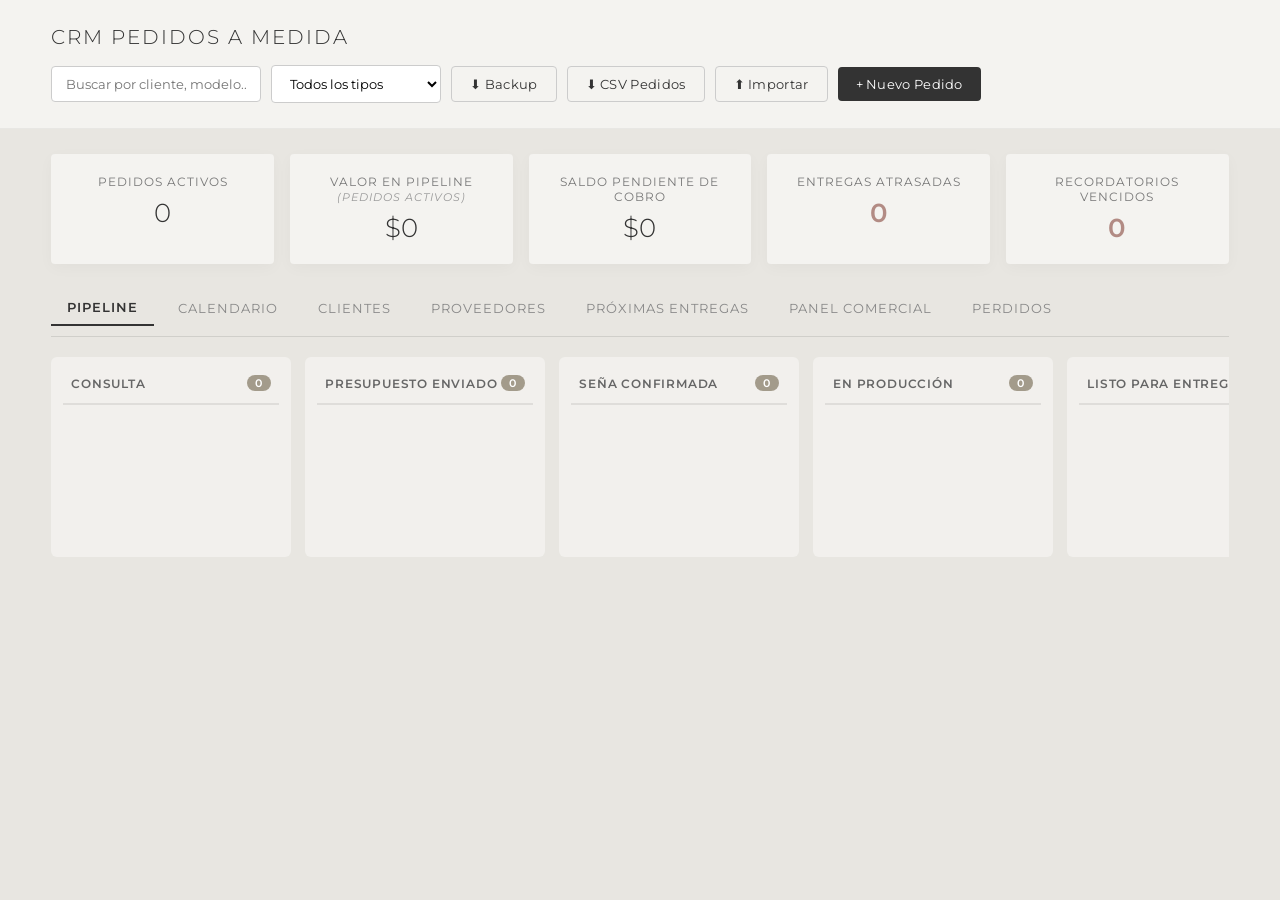
==== index.html @ 3ec6d794 "Rename crm.html to index.html" ====
<!DOCTYPE html>
<html lang="es">
<head>
<meta charset="UTF-8">
<meta name="viewport" content="width=device-width, initial-scale=1.0">
<title>CRM Pedidos a Medida — Ruma Home</title>
<link href="https://fonts.googleapis.com/css2?family=Montserrat:wght@300;400;600&display=swap" rel="stylesheet">
<link rel="stylesheet" href="crm.css">
<script src="https://cdn.jsdelivr.net/npm/chart.js"></script>
</head>
<body>

<header>
    <h1>CRM PEDIDOS A MEDIDA</h1>
    <div class="header-actions">
        <input type="text" id="buscador" placeholder="Buscar por cliente, modelo...">
        <select id="filtro-tipo">
            <option value="ALL">Todos los tipos</option>
            <option value="sillon">Sillones</option>
            <option value="mueble">Muebles a Medida</option>
        </select>
        <button class="btn-secundario" onclick="exportarBackupJSON()" title="Descarga todos los datos del CRM en un archivo. Sirve como respaldo o para pasarlo a otra computadora.">⬇ Backup</button>
        <button class="btn-secundario" onclick="exportarPedidosCSV()" title="Descarga la lista de pedidos en un archivo para abrir en Excel.">⬇ CSV Pedidos</button>
        <label class="btn-secundario" style="cursor:pointer;" title="Restaura un backup exportado antes. Reemplaza todos los datos actuales.">
            ⬆ Importar<input type="file" accept=".json" style="display:none;" onchange="importarBackup(this)">
        </label>
        <button class="btn-primario" onclick="abrirModalNuevoPedido()">+ Nuevo Pedido</button>
    </div>
</header>

<main>
    <div class="kpi-container" id="kpi-container">
        <div class="kpi-card clickable" onclick="abrirDetalleKpi('activos')">
            <h3>Pedidos Activos</h3>
            <p id="kpi-activos">0</p>
        </div>
        <div class="kpi-card clickable" onclick="abrirDetalleKpi('activos')">
            <h3>Valor en Pipeline <span class="hint-text">(pedidos activos)</span></h3>
            <p id="kpi-valor-pipeline">$0</p>
        </div>
        <div class="kpi-card clickable" onclick="abrirDetalleKpi('saldo')">
            <h3>Saldo Pendiente de Cobro</h3>
            <p id="kpi-saldo-pendiente">$0</p>
        </div>
        <div class="kpi-card clickable" onclick="abrirDetalleKpi('atrasados')">
            <h3>Entregas Atrasadas</h3>
            <p id="kpi-atrasados" class="alerta-num">0</p>
        </div>
        <div class="kpi-card clickable" onclick="abrirDetalleKpi('recordatorios')">
            <h3>Recordatorios Vencidos</h3>
            <p id="kpi-recordatorios-vencidos" class="alerta-num">0</p>
        </div>
    </div>

    <div class="tabs-container">
        <button class="tab-btn active" onclick="cambiarVista('vista-pipeline')">Pipeline</button>
        <button class="tab-btn" onclick="cambiarVista('vista-calendario')">Calendario</button>
        <button class="tab-btn" onclick="cambiarVista('vista-clientes')">Clientes</button>
        <button class="tab-btn" onclick="cambiarVista('vista-proveedores')">Proveedores</button>
        <button class="tab-btn" onclick="cambiarVista('vista-entregas')">Próximas Entregas</button>
        <button class="tab-btn" onclick="cambiarVista('vista-comercial')">Panel Comercial</button>
        <button class="tab-btn" onclick="cambiarVista('vista-perdidos')">Perdidos</button>
    </div>

    <!-- PIPELINE (KANBAN) -->
    <div id="vista-pipeline" class="vista-content">
        <div class="kanban-board" id="kanban-board"></div>
    </div>

    <!-- CALENDARIO DE RECORDATORIOS -->
    <div id="vista-calendario" class="vista-content" style="display:none;">
        <div class="calendario-layout">
            <div class="table-card">
                <div class="calendario-header">
                    <button class="btn-secundario" onclick="cambiarMesCalendario(-1)">‹ Anterior</button>
                    <h3 id="calendario-titulo-mes"></h3>
                    <button class="btn-secundario" onclick="cambiarMesCalendario(1)">Siguiente ›</button>
                </div>
                <div class="calendario-grid" id="calendario-grid"></div>
            </div>
            <div class="table-card">
                <div style="display:flex; justify-content:space-between; align-items:center; flex-wrap:wrap; gap:8px;">
                    <h3>Agenda de Recordatorios</h3>
                    <div style="display:flex; gap:8px;">
                        <button class="btn-secundario" onclick="enviarResumenPorMail()">📧 Enviar Resumen por Mail</button>
                        <button class="btn-secundario" onclick="abrirModalRecordatorioGeneral()">+ Nuevo</button>
                    </div>
                </div>
                <p class="hint-text">Vencidos primero, después ordenados por fecha. Incluye pedidos y proveedores.</p>
                <div id="lista-agenda" class="lista-agenda"></div>
            </div>
        </div>
    </div>

    <!-- CLIENTES -->
    <div id="vista-clientes" class="vista-content" style="display:none;">
        <div class="table-card">
            <div style="display:flex; justify-content:space-between; align-items:center;">
                <h3>Directorio de Clientes</h3>
                <button class="btn-secundario" onclick="abrirModalCliente(null)">+ Nuevo Cliente</button>
            </div>
            <div class="table-responsive">
                <table id="table-clientes">
                    <thead><tr><th>Nombre</th><th>Contacto</th><th>Origen</th><th>Pedidos</th><th>Total Facturado</th><th></th></tr></thead>
                    <tbody></tbody>
                </table>
            </div>
        </div>
    </div>

    <!-- PROVEEDORES -->
    <div id="vista-proveedores" class="vista-content" style="display:none;">
        <div class="table-card">
            <div style="display:flex; justify-content:space-between; align-items:center;">
                <h3>Directorio de Proveedores / Artesanos</h3>
                <button class="btn-secundario" onclick="abrirModalProveedor(null)">+ Nuevo Proveedor</button>
            </div>
            <div class="table-responsive">
                <table id="table-proveedores-dir">
                    <thead><tr><th>Nombre</th><th>Especialidad</th><th>Contacto</th><th>Recordatorios pendientes</th><th></th></tr></thead>
                    <tbody></tbody>
                </table>
            </div>
        </div>
    </div>

    <!-- PROXIMAS ENTREGAS -->
    <div id="vista-entregas" class="vista-content" style="display:none;">
        <div class="table-card">
            <h3>Entregas Ordenadas por Fecha Estimada</h3>
            <div class="table-responsive">
                <table id="table-entregas">
                    <thead><tr><th>Cliente</th><th>Producto</th><th>Etapa</th><th>Fecha Estimada</th><th>Saldo</th><th></th></tr></thead>
                    <tbody></tbody>
                </table>
            </div>
        </div>
    </div>

    <!-- PANEL COMERCIAL -->
    <div id="vista-comercial" class="vista-content" style="display:none;">
        <div class="kpi-container">
            <div class="kpi-card">
                <h3>Tasa de Conversión</h3>
                <p id="kpi-conversion">0%</p>
                <p class="kpi-hint">Consultas que terminaron en venta</p>
            </div>
            <div class="kpi-card">
                <h3>Ticket Promedio</h3>
                <p id="kpi-ticket-crm">$0</p>
            </div>
            <div class="kpi-card">
                <h3>Ganancia Acumulada</h3>
                <p id="kpi-ganancia-crm">$0</p>
                <p class="kpi-hint">Sobre pedidos entregados</p>
            </div>
        </div>
        <div class="charts-container">
            <div class="chart-card">
                <h3>PEDIDOS POR MODELO / TIPO</h3>
                <div class="chart-canvas-wrap"><canvas id="chartModelos"></canvas></div>
            </div>
            <div class="chart-card">
                <h3>EMBUDO DE VENTAS</h3>
                <div class="chart-canvas-wrap"><canvas id="chartEmbudo"></canvas></div>
            </div>
        </div>
    </div>

    <!-- PERDIDOS -->
    <div id="vista-perdidos" class="vista-content" style="display:none;">
        <div class="table-card">
            <h3>Pedidos Perdidos / Descartados</h3>
            <div class="table-responsive">
                <table id="table-perdidos">
                    <thead><tr><th>Cliente</th><th>Producto</th><th>Motivo</th><th>Fecha</th><th></th></tr></thead>
                    <tbody></tbody>
                </table>
            </div>
        </div>
    </div>
</main>

<datalist id="clientes-datalist"></datalist>

<!-- MODAL: NUEVO / EDITAR / DETALLE PEDIDO -->
<div id="modal-pedido" class="modal-overlay" style="display:none;">
    <div class="modal-box">
        <div class="modal-header">
            <h2 id="modal-titulo">Nuevo Pedido</h2>
            <button class="modal-cerrar" onclick="cerrarModal()">×</button>
        </div>
        <div class="modal-body">

            <div class="modal-tabs">
                <button class="modal-tab-btn active" data-tab="tab-datos" onclick="cambiarTabModal('tab-datos')">Datos del Pedido</button>
                <button class="modal-tab-btn" data-tab="tab-pagos" onclick="cambiarTabModal('tab-pagos')">Pagos</button>
                <button class="modal-tab-btn" data-tab="tab-costos" onclick="cambiarTabModal('tab-costos')">Costos y Producción</button>
                <button class="modal-tab-btn" data-tab="tab-seguimiento" onclick="cambiarTabModal('tab-seguimiento')">Seguimiento</button>
                <button class="modal-tab-btn" data-tab="tab-fotos" onclick="cambiarTabModal('tab-fotos')">Fotos</button>
            </div>

            <!-- TAB: DATOS -->
            <div id="tab-datos" class="modal-tab-content">
                <div class="form-section-title">Cliente</div>
                <div class="form-grid">
                    <label>Nombre
                        <input type="text" id="f-cliente-nombre" list="clientes-datalist" placeholder="Escribí o elegí uno existente" required>
                    </label>
                    <label>Teléfono / WhatsApp <input type="text" id="f-cliente-telefono" placeholder="Ej: 223 4123456"></label>
                    <label>Email <input type="email" id="f-cliente-email"></label>
                    <label>¿Cómo nos conoció?
                        <select id="f-cliente-origen">
                            <option value="">-</option>
                            <option>Instagram</option>
                            <option>Recomendación</option>
                            <option>Local / Showroom</option>
                            <option>Google</option>
                            <option>Otro</option>
                        </select>
                    </label>
                    <label class="full-width">Dirección de entrega <input type="text" id="f-cliente-direccion"></label>
                </div>
                <div id="whatsapp-btn-datos"></div>

                <div class="form-section-title">Producto</div>
                <div class="form-grid">
                    <label>Tipo
                        <select id="f-tipo" onchange="onCambioTipoProducto()">
                            <option value="sillon">Sillón / Sofá</option>
                            <option value="mueble">Mueble a Medida</option>
                        </select>
                    </label>

                    <label id="campo-modelo-sillon">Modelo
                        <select id="f-modelo-sillon">
                            <option>NALA</option><option>CALI</option><option>SIMON</option><option>LEON</option><option>CHIQUI</option>
                        </select>
                    </label>
                    <label id="campo-tela">Tela <input type="text" id="f-tela" placeholder="Ej: Panne, Donn, Thor"></label>
                    <label id="campo-color">Color <input type="text" id="f-color"></label>
                    <label id="campo-mt-tela">Metros de tela <input type="number" step="0.5" id="f-mt-tela"></label>
                    <label id="campo-funda">Funda
                        <select id="f-funda"><option value="no">No</option><option value="si">Sí</option></select>
                    </label>
                    <label id="campo-color-funda">Color de funda <input type="text" id="f-color-funda"></label>

                    <label id="campo-tipo-mueble" style="display:none;">Tipo de mueble <input type="text" id="f-tipo-mueble" placeholder="Ej: Mesa ratona, Rack, Cómoda"></label>
                    <label id="campo-madera" style="display:none;">Madera
                        <select id="f-madera"><option>ALAMO</option><option>KIRI</option><option>PETIRIBI</option><option>PARAISO</option></select>
                    </label>
                    <label id="campo-terminacion" style="display:none;">Terminación <input type="text" id="f-terminacion" placeholder="Ej: Laqueado, Natural"></label>

                    <label>Medidas <input type="text" id="f-medidas" placeholder="Ej: 2,00m x 1,00m o 120x60x45cm"></label>
                    <label class="full-width">Detalles adicionales <textarea id="f-detalles" rows="2"></textarea></label>
                </div>

                <div class="form-section-title">Comercial</div>
                <div class="form-grid">
                    <label>Precio Total <input type="number" id="f-precio-total" step="1000"></label>
                    <label>Etapa
                        <select id="f-etapa">
                            <option value="consulta">Consulta</option>
                            <option value="presupuesto">Presupuesto Enviado</option>
                            <option value="sena">Seña Confirmada</option>
                            <option value="produccion">En Producción</option>
                            <option value="listo">Listo para Entrega</option>
                            <option value="entregado">Entregado</option>
                        </select>
                    </label>
                    <label>Fecha de Consulta <input type="date" id="f-fecha-consulta"></label>
                    <label>Fecha Estimada de Entrega <input type="date" id="f-fecha-estimada"></label>
                    <label>Fecha Real de Entrega <input type="date" id="f-fecha-real"></label>
                </div>
            </div>

            <!-- TAB: PAGOS -->
            <div id="tab-pagos" class="modal-tab-content" style="display:none;">
                <div class="resumen-financiero" id="resumen-pagos"></div>
                <div class="form-section-title">Registrar Pago</div>
                <div class="form-grid-inline">
                    <input type="date" id="pago-fecha">
                    <input type="number" id="pago-monto" placeholder="Monto">
                    <select id="pago-medio"><option>Efectivo</option><option>Transferencia</option><option>Tarjeta</option><option>Otro</option></select>
                    <button class="btn-secundario" onclick="agregarPago()">+ Agregar Pago</button>
                </div>
                <table class="tabla-sub" id="tabla-pagos"><thead><tr><th>Fecha</th><th>Monto</th><th>Medio</th><th></th></tr></thead><tbody></tbody></table>
            </div>

            <!-- TAB: COSTOS -->
            <div id="tab-costos" class="modal-tab-content" style="display:none;">
                <div class="resumen-financiero" id="resumen-costos"></div>
                <div class="form-section-title">Registrar Costo</div>
                <div class="form-grid-inline">
                    <select id="costo-proveedor"><option value="">Sin proveedor asociado</option></select>
                    <input type="text" id="costo-concepto" placeholder="Concepto (ej: Mano de obra, Tela)">
                    <input type="number" id="costo-monto" placeholder="Monto">
                    <button class="btn-secundario" onclick="agregarCosto()">+ Agregar Costo</button>
                </div>
                <table class="tabla-sub" id="tabla-costos"><thead><tr><th>Proveedor</th><th>Concepto</th><th>Monto</th><th></th></tr></thead><tbody></tbody></table>
            </div>

            <!-- TAB: SEGUIMIENTO -->
            <div id="tab-seguimiento" class="modal-tab-content" style="display:none;">
                <div class="form-section-title">Recordatorios de este Pedido</div>
                <div class="form-grid-inline">
                    <input type="date" id="recordatorio-fecha">
                    <input type="text" id="recordatorio-texto" placeholder="Ej: Llamar para coordinar entrega" style="flex:2;">
                    <button class="btn-secundario" onclick="agregarRecordatorioPedido()">+ Agregar</button>
                </div>
                <table class="tabla-sub" id="tabla-recordatorios-pedido"><thead><tr><th></th><th>Fecha</th><th>Recordatorio</th><th></th></tr></thead><tbody></tbody></table>

                <div class="form-section-title">Historial de Notas</div>
                <div class="form-grid-inline">
                    <input type="text" id="nota-texto" placeholder="Agregar una nota..." style="flex:1;">
                    <button class="btn-secundario" onclick="agregarNota()">+ Agregar</button>
                </div>
                <div id="lista-notas" class="lista-notas"></div>
            </div>

            <!-- TAB: FOTOS -->
            <div id="tab-fotos" class="modal-tab-content" style="display:none;">
                <div class="form-section-title">Fotos del Pedido</div>
                <p class="hint-text" style="display:block; margin-bottom:12px;">Se comprimen automáticamente al subirlas para no ocupar demasiado espacio en el navegador.</p>
                <input type="file" id="input-foto" accept="image/*" onchange="manejarSubidaFoto(this)">
                <div id="galeria-fotos" class="galeria-fotos"></div>
            </div>

        </div>
        <div class="modal-footer">
            <button class="btn-peligro" id="btn-marcar-perdido" onclick="marcarComoPerdido()">Marcar como Perdido</button>
            <div style="flex:1;"></div>
            <button class="btn-secundario" onclick="cerrarModal()">Cancelar</button>
            <button class="btn-primario" onclick="guardarPedido()">Guardar Pedido</button>
        </div>
    </div>
</div>

<!-- MODAL: CLIENTE -->
<div id="modal-cliente" class="modal-overlay" style="display:none;">
    <div class="modal-box modal-chico">
        <div class="modal-header">
            <h2 id="modal-cliente-titulo">Nuevo Cliente</h2>
            <button class="modal-cerrar" onclick="cerrarModalCliente()">×</button>
        </div>
        <div class="modal-body">
            <div class="form-grid">
                <label>Nombre <input type="text" id="c-nombre" required></label>
                <label>Teléfono / WhatsApp <input type="text" id="c-telefono"></label>
                <label>Email <input type="email" id="c-email"></label>
                <label>¿Cómo nos conoció?
                    <select id="c-origen"><option value="">-</option><option>Instagram</option><option>Recomendación</option><option>Local / Showroom</option><option>Google</option><option>Otro</option></select>
                </label>
                <label class="full-width">Dirección <input type="text" id="c-direccion"></label>
            </div>
            <div id="whatsapp-btn-cliente"></div>
            <div class="form-section-title">Notas Generales del Cliente</div>
            <div class="form-grid-inline">
                <input type="text" id="c-nota-texto" placeholder="Agregar una nota..." style="flex:1;">
                <button class="btn-secundario" onclick="agregarNotaCliente()">+ Agregar</button>
            </div>
            <div id="c-lista-notas" class="lista-notas"></div>
            <div class="form-section-title">Pedidos de este Cliente</div>
            <div id="c-lista-pedidos"></div>
        </div>
        <div class="modal-footer">
            <button class="btn-peligro" id="btn-borrar-cliente" onclick="borrarCliente()">Borrar Cliente</button>
            <div style="flex:1;"></div>
            <button class="btn-secundario" onclick="cerrarModalCliente()">Cancelar</button>
            <button class="btn-primario" onclick="guardarCliente()">Guardar</button>
        </div>
    </div>
</div>

<!-- MODAL: PROVEEDOR -->
<div id="modal-proveedor" class="modal-overlay" style="display:none;">
    <div class="modal-box modal-chico">
        <div class="modal-header">
            <h2 id="modal-proveedor-titulo">Nuevo Proveedor</h2>
            <button class="modal-cerrar" onclick="cerrarModalProveedor()">×</button>
        </div>
        <div class="modal-body">
            <div class="form-grid">
                <label>Nombre <input type="text" id="pv-nombre" required></label>
                <label>Especialidad
                    <select id="pv-especialidad">
                        <option>Tela / Tapicería</option>
                        <option>Estructura de Sillón</option>
                        <option>Madera / Muebles</option>
                        <option>Transporte</option>
                        <option>Otro</option>
                    </select>
                </label>
                <label>Teléfono / WhatsApp <input type="text" id="pv-telefono"></label>
                <label>Email <input type="email" id="pv-email"></label>
                <label class="full-width">Notas <textarea id="pv-notas" rows="2"></textarea></label>
            </div>
            <div id="whatsapp-btn-proveedor"></div>
            <div class="form-section-title">Recordatorios</div>
            <div class="form-grid-inline">
                <input type="date" id="pv-recordatorio-fecha">
                <input type="text" id="pv-recordatorio-texto" placeholder="Ej: Pedirle la tela para el pedido de..." style="flex:2;">
                <button class="btn-secundario" onclick="agregarRecordatorioProveedor()">+ Agregar</button>
            </div>
            <table class="tabla-sub" id="tabla-recordatorios-proveedor"><thead><tr><th></th><th>Fecha</th><th>Recordatorio</th><th></th></tr></thead><tbody></tbody></table>
        </div>
        <div class="modal-footer">
            <button class="btn-peligro" id="btn-borrar-proveedor" onclick="borrarProveedor()">Borrar Proveedor</button>
            <div style="flex:1;"></div>
            <button class="btn-secundario" onclick="cerrarModalProveedor()">Cancelar</button>
            <button class="btn-primario" onclick="guardarProveedor()">Guardar</button>
        </div>
    </div>
</div>

<!-- MODAL: RECORDATORIO GENERAL (no asociado a pedido/proveedor) -->
<div id="modal-recordatorio-general" class="modal-overlay" style="display:none;">
    <div class="modal-box modal-chico">
        <div class="modal-header">
            <h2>Nuevo Recordatorio</h2>
            <button class="modal-cerrar" onclick="document.getElementById('modal-recordatorio-general').style.display='none';">×</button>
        </div>
        <div class="modal-body">
            <div class="form-grid">
                <label>Fecha <input type="date" id="rg-fecha"></label>
                <label>Vincular a <select id="rg-vinculo"><option value="">Sin vincular</option></select></label>
                <label class="full-width">Texto <input type="text" id="rg-texto" placeholder="Ej: Llamar a proveedor de barniz"></label>
            </div>
        </div>
        <div class="modal-footer">
            <div style="flex:1;"></div>
            <button class="btn-secundario" onclick="document.getElementById('modal-recordatorio-general').style.display='none';">Cancelar</button>
            <button class="btn-primario" onclick="guardarRecordatorioGeneral()">Guardar</button>
        </div>
    </div>
</div>

<!-- MODAL: DETALLE DE KPI -->
<div id="modal-detalle-kpi" class="modal-overlay" style="display:none;">
    <div class="modal-box">
        <div class="modal-header">
            <h2 id="detalle-kpi-titulo">Detalle</h2>
            <button class="modal-cerrar" onclick="document.getElementById('modal-detalle-kpi').style.display='none';">×</button>
        </div>
        <div class="modal-body">
            <p id="detalle-kpi-subtitulo" class="hint-text" style="display:block; margin-bottom:14px;"></p>
            <div class="table-responsive">
                <table id="detalle-kpi-tabla">
                    <thead id="detalle-kpi-thead"></thead>
                    <tbody id="detalle-kpi-tbody"></tbody>
                </table>
            </div>
        </div>
    </div>
</div>

<!-- LIGHTBOX FOTOS -->
<div id="lightbox" class="modal-overlay" style="display:none;" onclick="cerrarLightbox()">
    <img id="lightbox-img" src="" style="max-width:90vw; max-height:90vh; border-radius:6px;">
</div>

<script src="crm.js"></script>
</body>
</html>
---- crm.css ----
:root {
    --greige-bg: #E8E6E1;
    --greige-card: #F4F3F0;
    --text-main: #333333;
    --accent: #A39B8B;
    --verde: #7D8C7A;
    --terracota: #B28B84;
    --amarillo: #C9A227;
    --azul: #6E8CA0;
}

* { box-sizing: border-box; }
body {
    font-family: 'Montserrat', sans-serif;
    background-color: var(--greige-bg);
    color: var(--text-main);
    margin: 0;
    padding: 0;
}

header {
    padding: 25px 4%; display: flex; align-items: center; justify-content: space-between;
    flex-wrap: wrap; gap: 16px; border-bottom: 1px solid rgba(0,0,0,0.05); background: var(--greige-card);
}
h1 { font-weight: 300; letter-spacing: 2px; font-size: 20px; margin: 0; }
.header-actions { display: flex; gap: 10px; flex-wrap: wrap; align-items: center; }
.header-actions input, .header-actions select {
    padding: 9px 14px; border: 1px solid #ccc; background: #fff; font-family: 'Montserrat', sans-serif;
    font-size: 13px; border-radius: 4px; outline: none;
}

main { padding: 25px 4% 60px 4%; max-width: 1680px; margin: 0 auto; }

.hint-text { font-size: 11px; color: #999; font-style: italic; }

/* Botones */
.btn-primario, .btn-secundario, .btn-peligro {
    font-family: 'Montserrat', sans-serif; font-size: 13px; padding: 9px 18px; border-radius: 4px;
    cursor: pointer; border: none; letter-spacing: 0.3px; transition: all 0.2s ease;
}
.btn-primario { background: var(--text-main); color: #fff; }
.btn-primario:hover { background: #000; }
.btn-secundario { background: transparent; border: 1px solid #ccc; color: var(--text-main); }
.btn-secundario:hover { border-color: var(--text-main); }
.btn-peligro { background: transparent; border: 1px solid var(--terracota); color: var(--terracota); }
.btn-peligro:hover { background: var(--terracota); color: #fff; }
.btn-whatsapp {
    display: inline-flex; align-items: center; gap: 6px; background: #3fae5c; color: #fff;
    padding: 8px 14px; border-radius: 4px; text-decoration: none; font-size: 12.5px; margin: 10px 0 16px 0;
}
.btn-whatsapp:hover { background: #349650; }

/* KPIs */
.kpi-container { display: grid; grid-template-columns: repeat(auto-fit, minmax(190px, 1fr)); gap: 16px; margin-bottom: 26px; }
.kpi-card { background-color: var(--greige-card); padding: 20px; text-align: center; box-shadow: 0 4px 15px rgba(0,0,0,0.03); border-radius: 4px; }
.kpi-card.clickable { cursor: pointer; transition: transform 0.15s ease, box-shadow 0.15s ease; }
.kpi-card.clickable:hover { transform: translateY(-2px); box-shadow: 0 6px 18px rgba(0,0,0,0.08); }
.kpi-card h3 { font-size: 12px; font-weight: 400; text-transform: uppercase; letter-spacing: 1px; margin: 0 0 8px 0; color: #777; }
.kpi-card p { font-size: 26px; font-weight: 300; margin: 0; }
.kpi-card p.alerta-num { color: var(--terracota); font-weight: 600; }
.kpi-hint { font-size: 10.5px; color: #999; margin-top: 6px !important; font-style: italic; font-weight: 400 !important; }

/* Tabs */
.tabs-container { display: flex; gap: 8px; margin-bottom: 20px; border-bottom: 1px solid rgba(0,0,0,0.1); padding-bottom: 10px; flex-wrap: wrap; }
.tab-btn { background: none; border: none; font-family: 'Montserrat', sans-serif; font-size: 13px; text-transform: uppercase; letter-spacing: 1px; padding: 9px 16px; cursor: pointer; color: #888; }
.tab-btn.active { color: var(--text-main); font-weight: 600; border-bottom: 2px solid var(--text-main); }
.tab-btn:hover { color: var(--text-main); }

/* KANBAN */
.kanban-board { display: grid; grid-template-columns: repeat(6, minmax(240px, 1fr)); gap: 14px; overflow-x: auto; padding-bottom: 10px; }
.kanban-columna { background: rgba(255,255,255,0.4); border-radius: 6px; padding: 12px; min-height: 200px; }
.kanban-columna-header {
    display: flex; justify-content: space-between; align-items: center;
    font-size: 12px; text-transform: uppercase; letter-spacing: 0.8px; color: #666;
    font-weight: 600; padding: 6px 8px 12px 8px; border-bottom: 2px solid rgba(0,0,0,0.08); margin-bottom: 10px;
}
.kanban-columna-header .contador { background: var(--accent); color: #fff; border-radius: 10px; padding: 1px 8px; font-size: 11px; }
.kanban-columna.drag-over { background: rgba(163,155,139,0.15); }

.kanban-card { background: var(--greige-card); border-radius: 5px; padding: 12px 14px; margin-bottom: 10px; box-shadow: 0 2px 6px rgba(0,0,0,0.05); cursor: grab; border-left: 4px solid var(--accent); }
.kanban-card:active { cursor: grabbing; }
.kanban-card.atrasado { border-left-color: var(--terracota); }
.kanban-card .card-cliente { font-weight: 600; font-size: 13.5px; margin-bottom: 4px; }
.kanban-card .card-producto { font-size: 12px; color: #777; margin-bottom: 8px; }
.kanban-card .card-monto { font-size: 14px; font-weight: 600; }
.kanban-card .card-saldo { font-size: 11px; color: var(--terracota); margin-top: 2px; }
.kanban-card .card-fecha { font-size: 11px; color: #999; margin-top: 6px; display: flex; justify-content: space-between; align-items: center; }
.kanban-card .card-fecha.atrasado-texto { color: var(--terracota); font-weight: 600; }
.kanban-card .card-badge { display: inline-block; font-size: 10px; text-transform: uppercase; letter-spacing: 0.5px; background: rgba(163,155,139,0.25); padding: 2px 7px; border-radius: 3px; margin-bottom: 6px; }

/* Tablas */
.table-card { background-color: var(--greige-card); padding: 24px; border-radius: 4px; box-shadow: 0 4px 15px rgba(0,0,0,0.03); }
.table-card h3 { font-size: 14px; font-weight: 400; text-transform: uppercase; letter-spacing: 1px; margin-top: 0; }
.table-responsive { overflow-x: auto; }
table { width: 100%; border-collapse: collapse; text-align: left; font-size: 13px; }
th { padding: 10px; border-bottom: 1px solid rgba(0,0,0,0.1); font-weight: 600; }
td { padding: 10px; border-bottom: 1px solid rgba(0,0,0,0.05); }
tr.fila-atrasada td { color: var(--terracota); }
.link-abrir { color: var(--text-main); text-decoration: underline; cursor: pointer; font-size: 12px; }

/* Charts */
.charts-container { display: grid; grid-template-columns: repeat(auto-fit, minmax(400px, 1fr)); gap: 20px; }
.chart-card { background-color: var(--greige-card); padding: 24px; border-radius: 4px; box-shadow: 0 4px 15px rgba(0,0,0,0.03); height: 360px; display: flex; flex-direction: column; }
.chart-card h3 { font-size: 13px; font-weight: 400; text-transform: uppercase; letter-spacing: 1px; text-align: center; margin-top: 0; }
.chart-canvas-wrap { position: relative; flex: 1 1 auto; min-height: 0; }
.chart-canvas-wrap canvas { position: absolute; left: 0; top: 0; width: 100% !important; height: 100% !important; }

/* CALENDARIO */
.calendario-layout { display: grid; grid-template-columns: 1.3fr 1fr; gap: 20px; align-items: start; }
.calendario-header { display: flex; justify-content: space-between; align-items: center; margin-bottom: 14px; }
.calendario-header h3 { margin: 0; font-size: 14px; text-transform: uppercase; letter-spacing: 1px; }
.calendario-grid { display: grid; grid-template-columns: repeat(7, 1fr); gap: 4px; }
.calendario-diasemana { text-align: center; font-size: 11px; color: #999; text-transform: uppercase; padding-bottom: 6px; }
.calendario-dia {
    min-height: 68px; background: rgba(255,255,255,0.5); border-radius: 4px; padding: 6px;
    font-size: 12px; position: relative; cursor: default;
}
.calendario-dia.fuera-de-mes { opacity: 0.3; }
.calendario-dia.hoy { border: 2px solid var(--accent); }
.calendario-dia .num-dia { font-weight: 600; margin-bottom: 4px; }
.calendario-dia .badge-recordatorio { display: block; font-size: 9.5px; background: var(--azul); color: #fff; border-radius: 3px; padding: 1px 4px; margin-bottom: 2px; overflow: hidden; text-overflow: ellipsis; white-space: nowrap; }
.calendario-dia .badge-recordatorio.vencido { background: var(--terracota); }
.calendario-dia .badge-recordatorio.hecho { background: #bbb; text-decoration: line-through; }

.lista-agenda { display: flex; flex-direction: column; gap: 8px; max-height: 500px; overflow-y: auto; }
.agenda-item { display: flex; align-items: flex-start; gap: 10px; background: rgba(255,255,255,0.5); border-radius: 4px; padding: 10px 12px; border-left: 3px solid var(--azul); }
.agenda-item.vencido { border-left-color: var(--terracota); }
.agenda-item.hecho { opacity: 0.5; }
.agenda-item .agenda-texto { flex: 1; font-size: 13px; }
.agenda-item .agenda-fecha { font-size: 11px; color: #888; display: block; margin-bottom: 2px; }
.agenda-item .agenda-origen { font-size: 10.5px; color: #aaa; font-style: italic; }
.agenda-item input[type="checkbox"] { margin-top: 3px; }

@media (max-width: 1000px) {
    .calendario-layout { grid-template-columns: 1fr; }
}

/* MODAL */
.modal-overlay { position: fixed; inset: 0; background: rgba(0,0,0,0.45); display: flex; align-items: center; justify-content: center; z-index: 100; padding: 20px; }
.modal-box { background: #fff; border-radius: 6px; width: 100%; max-width: 780px; max-height: 90vh; display: flex; flex-direction: column; overflow: hidden; }
.modal-box.modal-chico { max-width: 560px; }
.modal-header { display: flex; justify-content: space-between; align-items: center; padding: 18px 24px; border-bottom: 1px solid rgba(0,0,0,0.08); background: var(--greige-card); }
.modal-header h2 { margin: 0; font-size: 17px; font-weight: 600; }
.modal-cerrar { background: none; border: none; font-size: 24px; cursor: pointer; color: #888; line-height: 1; }
.modal-cerrar:hover { color: var(--text-main); }
.modal-body { padding: 20px 24px; overflow-y: auto; flex: 1; }
.modal-footer { display: flex; gap: 10px; padding: 16px 24px; border-top: 1px solid rgba(0,0,0,0.08); }

.modal-tabs { display: flex; gap: 4px; border-bottom: 1px solid rgba(0,0,0,0.08); margin-bottom: 18px; flex-wrap: wrap; }
.modal-tab-btn { background: none; border: none; font-family: 'Montserrat', sans-serif; font-size: 12px; text-transform: uppercase; letter-spacing: 0.5px; padding: 8px 12px; cursor: pointer; color: #999; }
.modal-tab-btn.active { color: var(--text-main); font-weight: 600; border-bottom: 2px solid var(--text-main); }

.form-section-title { font-size: 11px; text-transform: uppercase; letter-spacing: 1px; color: #999; font-weight: 600; margin: 18px 0 10px 0; border-bottom: 1px solid rgba(0,0,0,0.06); padding-bottom: 6px; }
.form-section-title:first-child { margin-top: 0; }
.form-grid { display: grid; grid-template-columns: 1fr 1fr; gap: 12px 16px; }
.form-grid label { display: flex; flex-direction: column; font-size: 12px; color: #666; gap: 5px; }
.form-grid label.full-width { grid-column: 1 / -1; }
.form-grid input, .form-grid select, .form-grid textarea { padding: 8px 10px; border: 1px solid #ddd; border-radius: 4px; font-family: 'Montserrat', sans-serif; font-size: 13px; color: var(--text-main); outline: none; }
.form-grid input:focus, .form-grid select:focus, .form-grid textarea:focus { border-color: var(--accent); }
.form-grid textarea { resize: vertical; }

.form-grid-inline { display: flex; gap: 8px; margin-bottom: 12px; flex-wrap: wrap; }
.form-grid-inline input, .form-grid-inline select { padding: 8px 10px; border: 1px solid #ddd; border-radius: 4px; font-family: 'Montserrat', sans-serif; font-size: 13px; flex: 1; min-width: 120px; }

.resumen-financiero { display: grid; grid-template-columns: repeat(auto-fit, minmax(140px, 1fr)); gap: 10px; background: var(--greige-card); padding: 14px; border-radius: 6px; margin-bottom: 16px; }
.resumen-financiero .item { text-align: center; }
.resumen-financiero .item span { display: block; font-size: 10.5px; text-transform: uppercase; color: #888; margin-bottom: 4px; }
.resumen-financiero .item strong { font-size: 16px; font-weight: 600; }
.resumen-financiero .positivo { color: var(--verde); }
.resumen-financiero .negativo { color: var(--terracota); }

.tabla-sub { width: 100%; border-collapse: collapse; font-size: 12.5px; }
.tabla-sub th { text-align: left; padding: 6px 8px; border-bottom: 1px solid rgba(0,0,0,0.1); color: #888; font-weight: 600; }
.tabla-sub td { padding: 6px 8px; border-bottom: 1px solid rgba(0,0,0,0.05); }
.tabla-sub .btn-borrar { color: var(--terracota); cursor: pointer; font-size: 12px; }
.tabla-sub tr.fila-hecho td { opacity: 0.5; text-decoration: line-through; }

.lista-notas { display: flex; flex-direction: column; gap: 8px; margin-top: 12px; max-height: 200px; overflow-y: auto; }
.nota-item { background: var(--greige-card); border-radius: 4px; padding: 8px 12px; font-size: 12.5px; }
.nota-item .nota-fecha { color: #999; font-size: 10.5px; margin-bottom: 3px; }

/* Galeria de fotos */
.galeria-fotos { display: grid; grid-template-columns: repeat(auto-fill, minmax(120px, 1fr)); gap: 10px; margin-top: 14px; }
.galeria-item { position: relative; border-radius: 4px; overflow: hidden; aspect-ratio: 1; }
.galeria-item img { width: 100%; height: 100%; object-fit: cover; cursor: pointer; display: block; }
.galeria-item .btn-borrar-foto {
    position: absolute; top: 4px; right: 4px; background: rgba(0,0,0,0.6); color: #fff; border: none;
    border-radius: 50%; width: 20px; height: 20px; font-size: 12px; cursor: pointer; line-height: 1;
}

/* Pedidos dentro de ficha cliente */
.mini-pedido-row { display: flex; justify-content: space-between; align-items: center; padding: 8px 10px; background: var(--greige-card); border-radius: 4px; margin-bottom: 6px; font-size: 12.5px; }

@media (max-width: 1100px) { .kanban-board { grid-template-columns: repeat(3, minmax(240px, 1fr)); } }
@media (max-width: 700px) {
    .kanban-board { grid-template-columns: 1fr; }
    .form-grid { grid-template-columns: 1fr; }
}
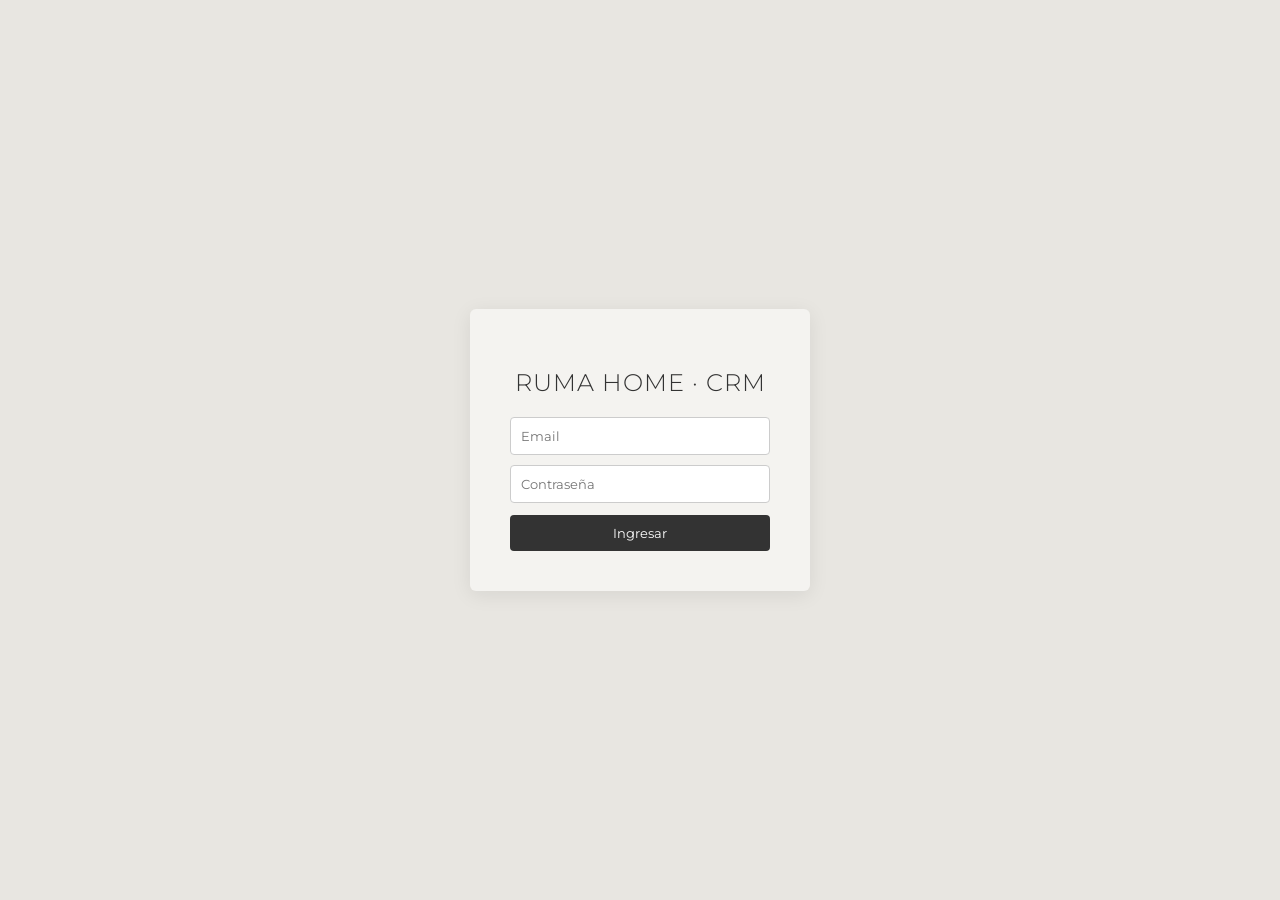
==== commit 4958859f: "Rename crm.html to index.html" ====
--- a/index.html
+++ b/index.html
@@ -7,8 +7,21 @@
 <link href="https://fonts.googleapis.com/css2?family=Montserrat:wght@300;400;600&display=swap" rel="stylesheet">
 <link rel="stylesheet" href="crm.css">
 <script src="https://cdn.jsdelivr.net/npm/chart.js"></script>
+<script src="https://cdn.jsdelivr.net/npm/@supabase/supabase-js@2"></script>
+<script src="https://cdn.jsdelivr.net/npm/xlsx/dist/xlsx.full.min.js"></script>
 </head>
 <body>
+
+<!-- PANTALLA DE ACCESO (login real contra Supabase Auth) -->
+<div id="gate-overlay" style="position:fixed; inset:0; background:#E8E6E1; z-index:9999; display:flex; align-items:center; justify-content:center;">
+    <div style="background:#F4F3F0; padding:40px; border-radius:6px; max-width:340px; width:90%; text-align:center; box-shadow:0 4px 20px rgba(0,0,0,0.08);">
+        <h2 style="font-weight:300; letter-spacing:1px; margin-bottom:20px; font-family:'Montserrat',sans-serif;">RUMA HOME · CRM</h2>
+        <input type="email" id="gate-email" placeholder="Email" style="width:100%; padding:10px; border:1px solid #ccc; border-radius:4px; margin-bottom:10px; box-sizing:border-box; font-family:'Montserrat',sans-serif;">
+        <input type="password" id="gate-password" placeholder="Contraseña" style="width:100%; padding:10px; border:1px solid #ccc; border-radius:4px; margin-bottom:12px; box-sizing:border-box; font-family:'Montserrat',sans-serif;" onkeydown="if(event.key==='Enter') intentarIngresar()">
+        <button id="gate-btn" onclick="intentarIngresar()" style="width:100%; padding:10px; background:#333; color:#fff; border:none; border-radius:4px; cursor:pointer; font-family:'Montserrat',sans-serif;">Ingresar</button>
+        <p id="gate-error" style="color:#B28B84; font-size:12px; margin-top:10px; display:none;">Email o contraseña incorrectos</p>
+    </div>
+</div>
 
 <header>
     <h1>CRM PEDIDOS A MEDIDA</h1>
@@ -24,7 +37,12 @@
         <label class="btn-secundario" style="cursor:pointer;" title="Restaura un backup exportado antes. Reemplaza todos los datos actuales.">
             ⬆ Importar<input type="file" accept=".json" style="display:none;" onchange="importarBackup(this)">
         </label>
+        <button class="btn-secundario" onclick="descargarPlantillaImportacion()" title="Descarga una planilla vacía con las columnas que espera el importador.">⬇ Plantilla</button>
+        <label class="btn-secundario" style="cursor:pointer;" title="Carga pedidos desde un Excel o CSV que siga la plantilla.">
+            ⬆ Importar Excel<input type="file" accept=".xlsx,.xls,.csv" style="display:none;" onchange="importarPedidosExcel(this)">
+        </label>
         <button class="btn-primario" onclick="abrirModalNuevoPedido()">+ Nuevo Pedido</button>
+        <button class="btn-secundario" onclick="cerrarSesion()" title="Cerrar sesión">Salir</button>
     </div>
 </header>
 
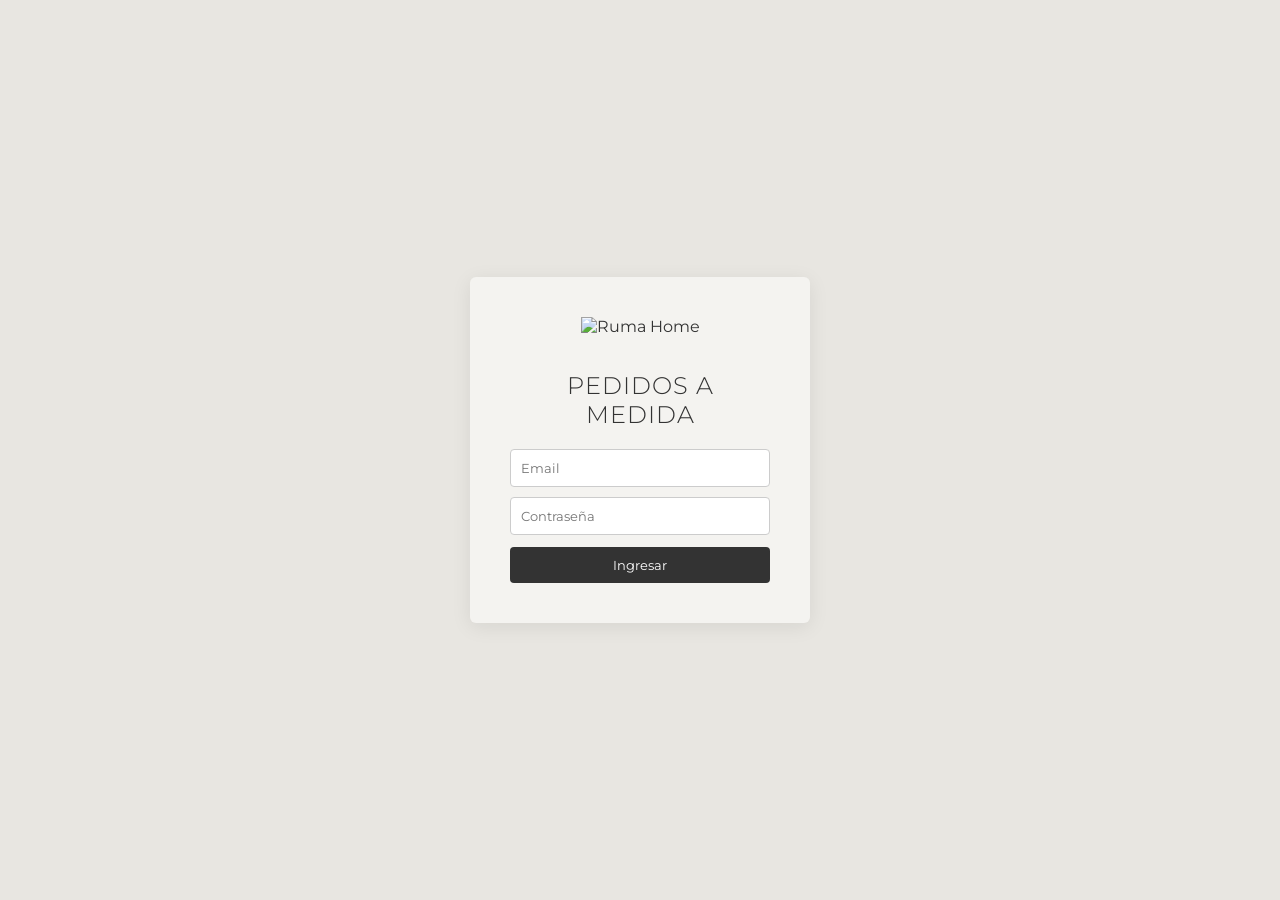
==== commit 9c9a0440: "Add files via upload" ====
--- a/index.html
+++ b/index.html
@@ -3,7 +3,7 @@
 <head>
 <meta charset="UTF-8">
 <meta name="viewport" content="width=device-width, initial-scale=1.0">
-<title>CRM Pedidos a Medida — Ruma Home</title>
+<title>Pedidos a Medida — Ruma Home</title>
 <link href="https://fonts.googleapis.com/css2?family=Montserrat:wght@300;400;600&display=swap" rel="stylesheet">
 <link rel="stylesheet" href="crm.css">
 <script src="https://cdn.jsdelivr.net/npm/chart.js"></script>
@@ -15,7 +15,8 @@
 <!-- PANTALLA DE ACCESO (login real contra Supabase Auth) -->
 <div id="gate-overlay" style="position:fixed; inset:0; background:#E8E6E1; z-index:9999; display:flex; align-items:center; justify-content:center;">
     <div style="background:#F4F3F0; padding:40px; border-radius:6px; max-width:340px; width:90%; text-align:center; box-shadow:0 4px 20px rgba(0,0,0,0.08);">
-        <h2 style="font-weight:300; letter-spacing:1px; margin-bottom:20px; font-family:'Montserrat',sans-serif;">RUMA HOME · CRM</h2>
+        <img src="logo-ruma.png" alt="Ruma Home" style="width:90px; height:90px; margin-bottom:16px;">
+        <h2 style="font-weight:300; letter-spacing:1px; margin-bottom:20px; font-family:'Montserrat',sans-serif;">PEDIDOS A MEDIDA</h2>
         <input type="email" id="gate-email" placeholder="Email" style="width:100%; padding:10px; border:1px solid #ccc; border-radius:4px; margin-bottom:10px; box-sizing:border-box; font-family:'Montserrat',sans-serif;">
         <input type="password" id="gate-password" placeholder="Contraseña" style="width:100%; padding:10px; border:1px solid #ccc; border-radius:4px; margin-bottom:12px; box-sizing:border-box; font-family:'Montserrat',sans-serif;" onkeydown="if(event.key==='Enter') intentarIngresar()">
         <button id="gate-btn" onclick="intentarIngresar()" style="width:100%; padding:10px; background:#333; color:#fff; border:none; border-radius:4px; cursor:pointer; font-family:'Montserrat',sans-serif;">Ingresar</button>
@@ -24,7 +25,10 @@
 </div>
 
 <header>
-    <h1>CRM PEDIDOS A MEDIDA</h1>
+    <div class="header-titulo">
+        <img src="logo-ruma.png" alt="Ruma Home" class="logo-header">
+        <h1>PEDIDOS A MEDIDA</h1>
+    </div>
     <div class="header-actions">
         <input type="text" id="buscador" placeholder="Buscar por cliente, modelo...">
         <select id="filtro-tipo">
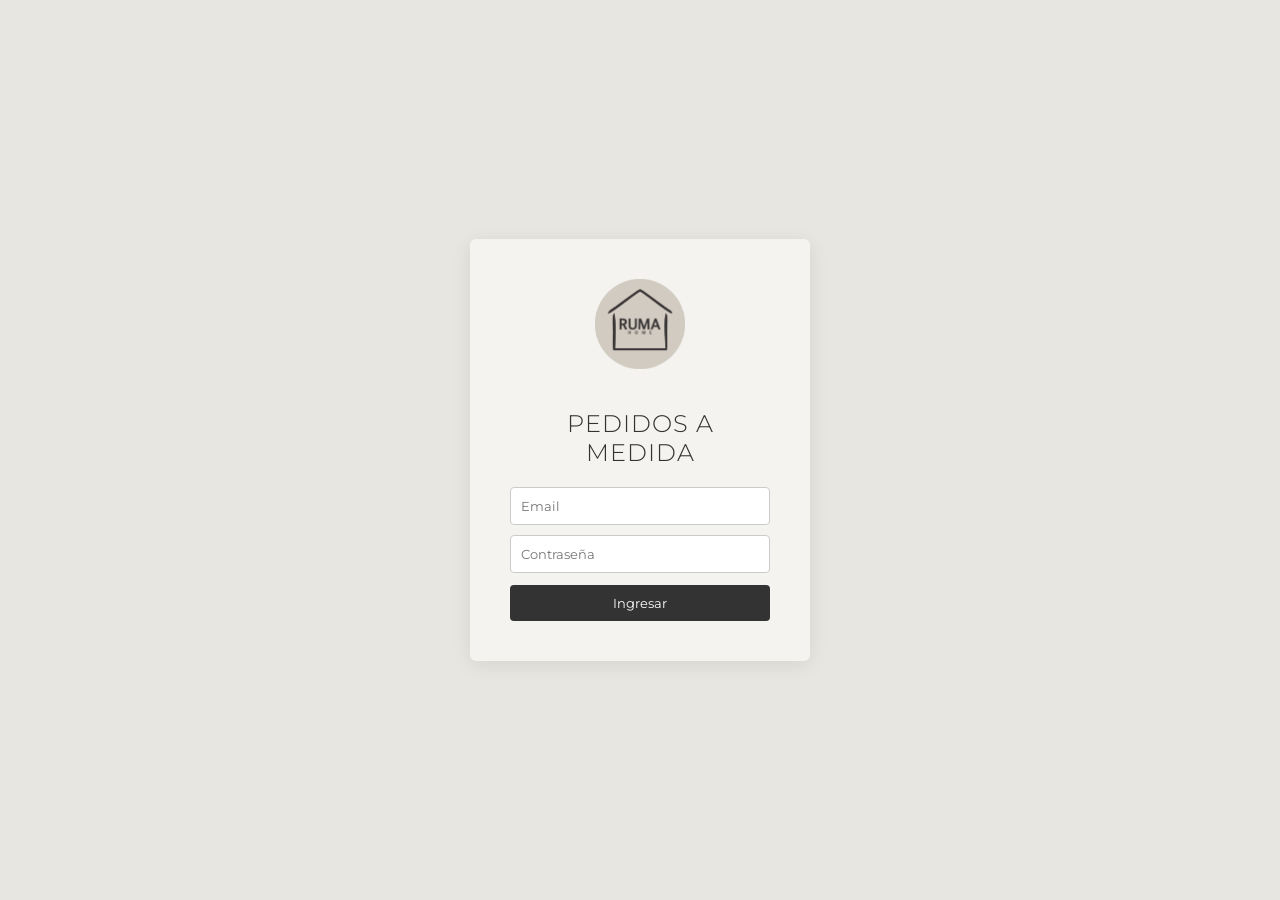
==== commit 85b21151: "Add files via upload" ====
--- a/index.html
+++ b/index.html
@@ -26,7 +26,7 @@
 
 <header>
     <div class="header-titulo">
-        <img src="logo-ruma.png" alt="Ruma Home" class="logo-header">
+        <img src="logo-ruma.png" alt="Ruma Home" class="logo-header" width="46" height="46">
         <h1>PEDIDOS A MEDIDA</h1>
     </div>
     <div class="header-actions">
--- a/crm.css
+++ b/crm.css
@@ -23,6 +23,8 @@
     flex-wrap: wrap; gap: 16px; border-bottom: 1px solid rgba(0,0,0,0.05); background: var(--greige-card);
 }
 h1 { font-weight: 300; letter-spacing: 2px; font-size: 20px; margin: 0; }
+.header-titulo { display: flex; align-items: center; gap: 12px; }
+.logo-header { height: 46px; width: 46px; flex-shrink: 0; }
 .header-actions { display: flex; gap: 10px; flex-wrap: wrap; align-items: center; }
 .header-actions input, .header-actions select {
     padding: 9px 14px; border: 1px solid #ccc; background: #fff; font-family: 'Montserrat', sans-serif;
